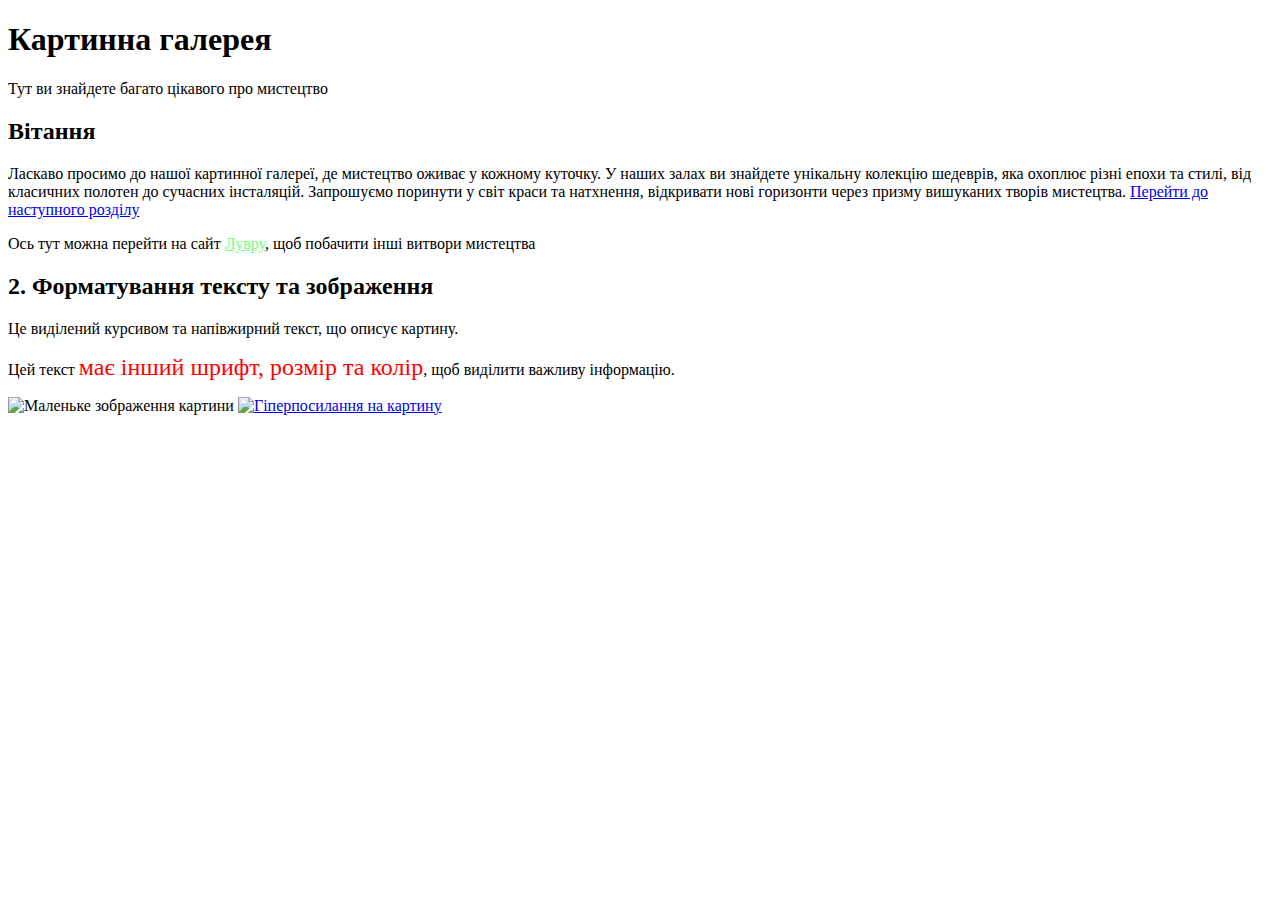
==== index.html @ 05d7328b "first commit" ====
<!DOCTYPE html>
<html lang="uk">
<head>
    <meta charset="UTF-8" />
    <title>Art Gallery</title>
    <meta name = "author" content = "Sierhieieva Karyna">
    <link rel="stylesheet" href="style.css" />
</head>
<body>
    <h1>Картинна галерея</h1>
    <p>
      Тут ви знайдете багато цікавого про мистецтво
    </p>

    <h2>Вітання</h2>
    <p>
      Ласкаво просимо до нашої картинної галереї, де мистецтво оживає у кожному куточку. 
      У наших залах ви знайдете унікальну колекцію шедеврів, яка охоплює різні епохи та стилі, від 
      класичних полотен до сучасних інсталяцій. Запрошуємо поринути у світ краси та натхнення, відкривати 
      нові горизонти через призму вишуканих творів мистецтва.
      <a href="#section2">Перейти до наступного розділу</a>
    </p>
    
    <p>
        Ось тут можна перейти на сайт <a style="color:rgb(113, 255, 135);" href="https://www.louvre.fr/en" target="_blank">Лувру</a>, щоб побачити інші витвори мистецтва
    </p>
  
    <h2 id="section2">2. Форматування тексту та зображення</h2>
    <p class="highlight">
        Це виділений курсивом та напівжирний текст, що описує картину.
    </p>

    <p>
        Цей текст
        <font size="5" color="red">має інший шрифт, розмір та колір</font>, щоб
        виділити важливу інформацію.
    </p>
    
    <img
        src="https://zbruc.eu/sites/default/files/images/2019/01/z1546782215a213i.jpg"
        alt="Маленьке зображення картини"
        width="200"
        height="150"
    />
      
    <a href="https://upload.wikimedia.org/wikipedia/commons/thumb/b/b6/Sebastiano_Ricci_002.jpg/560px-Sebastiano_Ricci_002.jpg"
    target="_blank"
    >
    <img
        src="https://upload.wikimedia.org/wikipedia/commons/thumb/b/b6/Sebastiano_Ricci_002.jpg/560px-Sebastiano_Ricci_002.jpg"
        alt="Гіперпосилання на картину"
        width="100"
        height="75"
    /></a>

</body>
</html>
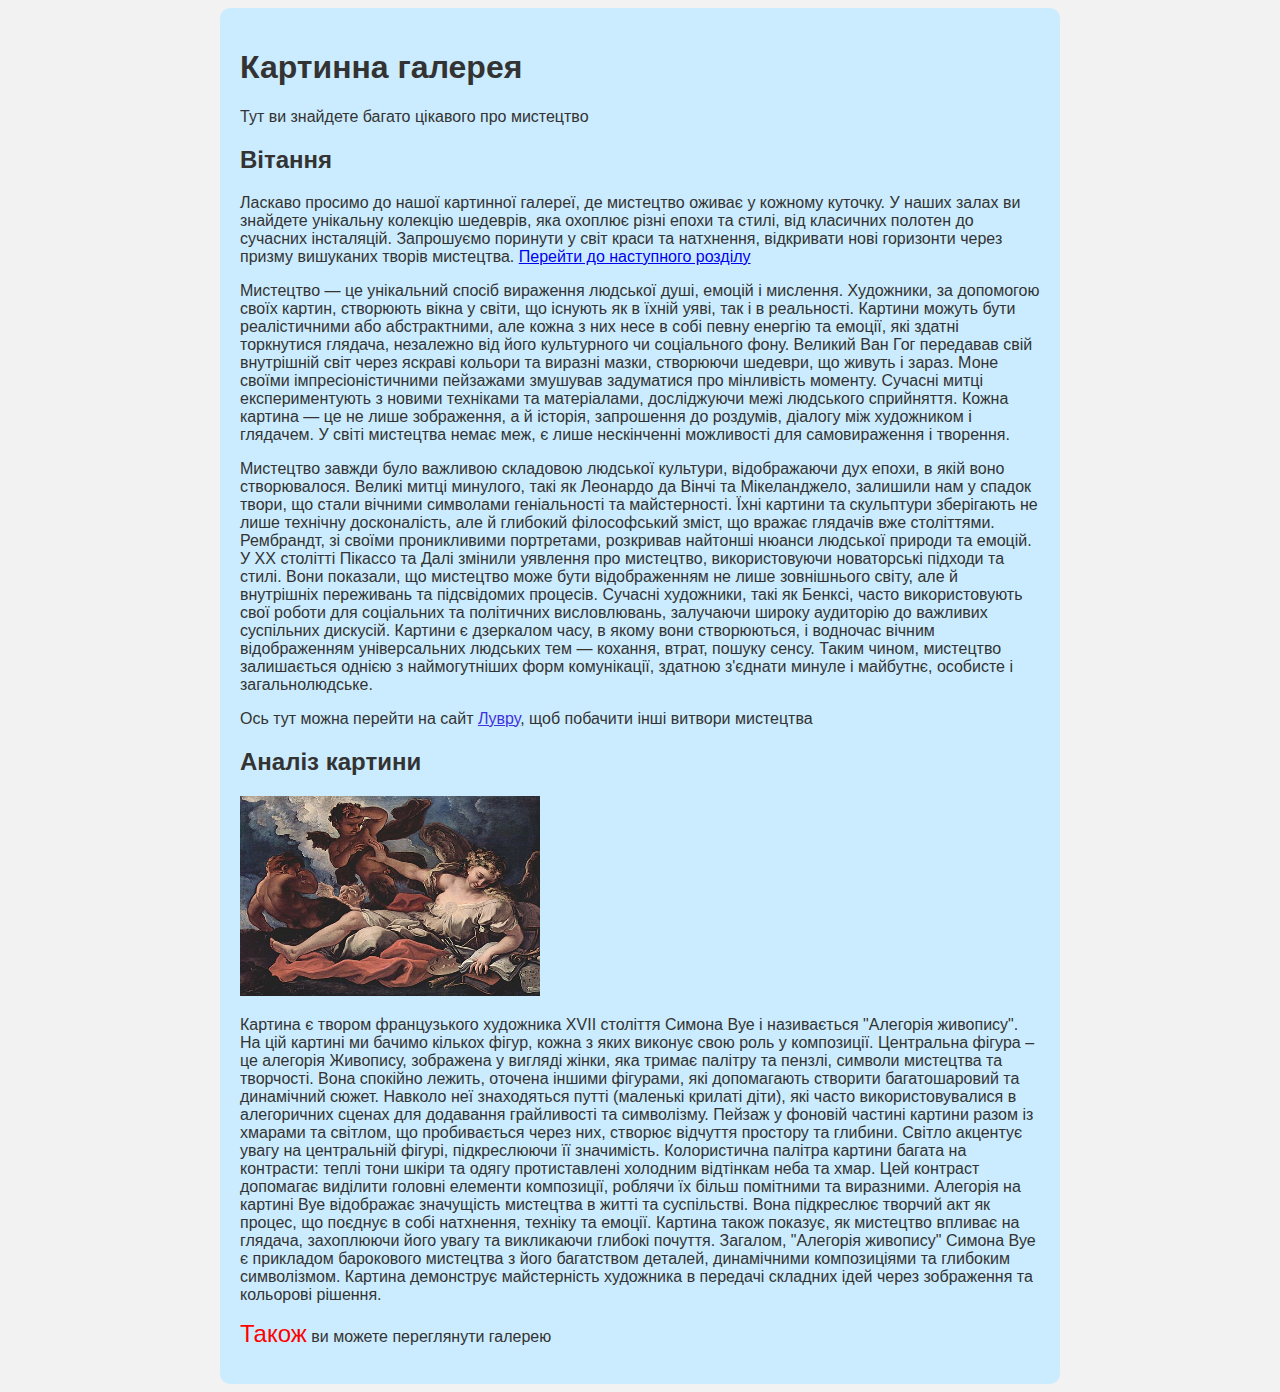
==== commit fb07aca6: "lab 2" ====
--- a/index.html
+++ b/index.html
@@ -2,56 +2,92 @@
 <html lang="uk">
 <head>
     <meta charset="UTF-8" />
-    <title>Art Gallery</title>
+    <title>Головна</title>
     <meta name = "author" content = "Sierhieieva Karyna">
-    <link rel="stylesheet" href="style.css" />
 </head>
+<style>
+    body {
+        font-family: Arial, sans-serif;
+        background-color: rgba(241, 241, 241, 0.9);
+        background-size: cover;
+        color: #333;
+    }
+    .container {
+        max-width: 800px;
+        margin: 0 auto;
+        background-color: rgba(198, 235, 255, 0.9);
+        padding: 20px;
+        border-radius: 10px;
+    }
+</style>
 <body>
-    <h1>Картинна галерея</h1>
-    <p>
-      Тут ви знайдете багато цікавого про мистецтво
-    </p>
+    <div class="container">
+        <h1>Картинна галерея</h1>
+        <p>
+          Тут ви знайдете багато цікавого про мистецтво
+        </p>
+    
+        <h2>Вітання</h2>
+        <p>
+          Ласкаво просимо до нашої картинної галереї, де мистецтво оживає у кожному куточку. 
+          У наших залах ви знайдете унікальну колекцію шедеврів, яка охоплює різні епохи та стилі, від 
+          класичних полотен до сучасних інсталяцій. Запрошуємо поринути у світ краси та натхнення, відкривати 
+          нові горизонти через призму вишуканих творів мистецтва.
+          <a href="#section2">Перейти до наступного розділу</a>
+        </p>
+        
+        <p>
+            Мистецтво — це унікальний спосіб вираження людської душі, емоцій і мислення. Художники, за допомогою своїх картин, створюють 
+            вікна у світи, що існують як в їхній уяві, так і в реальності. Картини можуть бути реалістичними або абстрактними, але кожна з них 
+            несе в собі певну енергію та емоції, які здатні торкнутися глядача, незалежно від його культурного чи соціального фону. Великий Ван Гог 
+            передавав свій внутрішній світ через яскраві кольори та виразні мазки, створюючи шедеври, що живуть і зараз. Моне своїми імпресіоністичними 
+            пейзажами змушував задуматися про мінливість моменту. Сучасні митці експериментують з новими техніками та матеріалами, досліджуючи межі 
+            людського сприйняття. Кожна картина — це не лише зображення, а й історія, запрошення до роздумів, діалогу між художником і глядачем. 
+            У світі мистецтва немає меж, є лише нескінченні можливості для самовираження і творення.
+        </p>
+    
+        <p>
+            Мистецтво завжди було важливою складовою людської культури, відображаючи дух епохи, в якій воно створювалося. Великі митці минулого, 
+            такі як Леонардо да Вінчі та Мікеланджело, залишили нам у спадок твори, що стали вічними символами геніальності та майстерності. Їхні 
+            картини та скульптури зберігають не лише технічну досконалість, але й глибокий філософський зміст, що вражає глядачів вже століттями. 
+            Рембрандт, зі своїми проникливими портретами, розкривав найтонші нюанси людської природи та емоцій. У ХХ столітті Пікассо та Далі змінили 
+            уявлення про мистецтво, використовуючи новаторські підходи та стилі. Вони показали, що мистецтво може бути відображенням не лише зовнішнього 
+            світу, але й внутрішніх переживань та підсвідомих процесів. Сучасні художники, такі як Бенксі, часто використовують свої роботи для 
+            соціальних та політичних висловлювань, залучаючи широку аудиторію до важливих суспільних дискусій. Картини є дзеркалом часу, в якому вони 
+            створюються, і водночас вічним відображенням універсальних людських тем — кохання, втрат, пошуку сенсу. Таким чином, мистецтво залишається 
+            однією з наймогутніших форм комунікації, здатною з'єднати минуле і майбутнє, особисте і загальнолюдське.
+        </p>
+    
+        <p>
+            Ось тут можна перейти на сайт <a style="color:rgb(63, 49, 222);" href="https://www.louvre.fr/en" target="_blank">
+                Лувру</a>, щоб побачити інші витвори мистецтва
+        </p>
+      
+        <h2 id="section2">Аналіз картини</h2>
+    
+        <a href="./src/main.jpg" target="_blank"><img src="./src/main.jpg" alt="Гіперпосилання на картину" width="300" height="200"/></a>
+    
+        <p>
+            Картина є твором французького художника XVII століття Симона Вуе і називається "Алегорія живопису". 
+            На цій картині ми бачимо кількох фігур, кожна з яких виконує свою роль у композиції. Центральна фігура – це алегорія Живопису, 
+            зображена у вигляді жінки, яка тримає палітру та пензлі, символи мистецтва та творчості. Вона спокійно лежить, оточена іншими фігурами, які 
+            допомагають створити багатошаровий та динамічний сюжет. Навколо неї знаходяться путті (маленькі крилаті діти), які часто використовувалися в 
+            алегоричних сценах для додавання грайливості та символізму.
+            Пейзаж у фоновій частині картини разом із хмарами та світлом, що пробивається через них, створює відчуття простору та глибини. Світло 
+            акцентує увагу на центральній фігурі, підкреслюючи її значимість. Колористична палітра картини багата на контрасти: теплі тони шкіри та 
+            одягу протиставлені холодним відтінкам неба та хмар. Цей контраст допомагає виділити головні елементи композиції, роблячи їх більш помітними 
+            та виразними. Алегорія на картині Вуе відображає значущість мистецтва в житті та суспільстві. Вона підкреслює творчий акт як процес, що поєднує 
+            в собі натхнення, техніку та емоції. Картина також показує, як мистецтво впливає на глядача, захоплюючи його увагу та викликаючи глибокі 
+            почуття.
+            Загалом, "Алегорія живопису" Симона Вуе є прикладом барокового мистецтва з його багатством деталей, динамічними композиціями та глибоким 
+            символізмом. Картина демонструє майстерність художника в передачі складних ідей через зображення та кольорові рішення.
+        </p>
+        <p>
+            <font size="5" color="red">Також</font> ви можете переглянути галерею <a href="./collection.html"></a>
+        </p>
+    </div>
 
-    <h2>Вітання</h2>
-    <p>
-      Ласкаво просимо до нашої картинної галереї, де мистецтво оживає у кожному куточку. 
-      У наших залах ви знайдете унікальну колекцію шедеврів, яка охоплює різні епохи та стилі, від 
-      класичних полотен до сучасних інсталяцій. Запрошуємо поринути у світ краси та натхнення, відкривати 
-      нові горизонти через призму вишуканих творів мистецтва.
-      <a href="#section2">Перейти до наступного розділу</a>
-    </p>
-    
-    <p>
-        Ось тут можна перейти на сайт <a style="color:rgb(113, 255, 135);" href="https://www.louvre.fr/en" target="_blank">Лувру</a>, щоб побачити інші витвори мистецтва
-    </p>
-  
-    <h2 id="section2">2. Форматування тексту та зображення</h2>
-    <p class="highlight">
-        Це виділений курсивом та напівжирний текст, що описує картину.
-    </p>
 
-    <p>
-        Цей текст
-        <font size="5" color="red">має інший шрифт, розмір та колір</font>, щоб
-        виділити важливу інформацію.
-    </p>
-    
-    <img
-        src="https://zbruc.eu/sites/default/files/images/2019/01/z1546782215a213i.jpg"
-        alt="Маленьке зображення картини"
-        width="200"
-        height="150"
-    />
-      
-    <a href="https://upload.wikimedia.org/wikipedia/commons/thumb/b/b6/Sebastiano_Ricci_002.jpg/560px-Sebastiano_Ricci_002.jpg"
-    target="_blank"
-    >
-    <img
-        src="https://upload.wikimedia.org/wikipedia/commons/thumb/b/b6/Sebastiano_Ricci_002.jpg/560px-Sebastiano_Ricci_002.jpg"
-        alt="Гіперпосилання на картину"
-        width="100"
-        height="75"
-    /></a>
 
 </body>
 </html>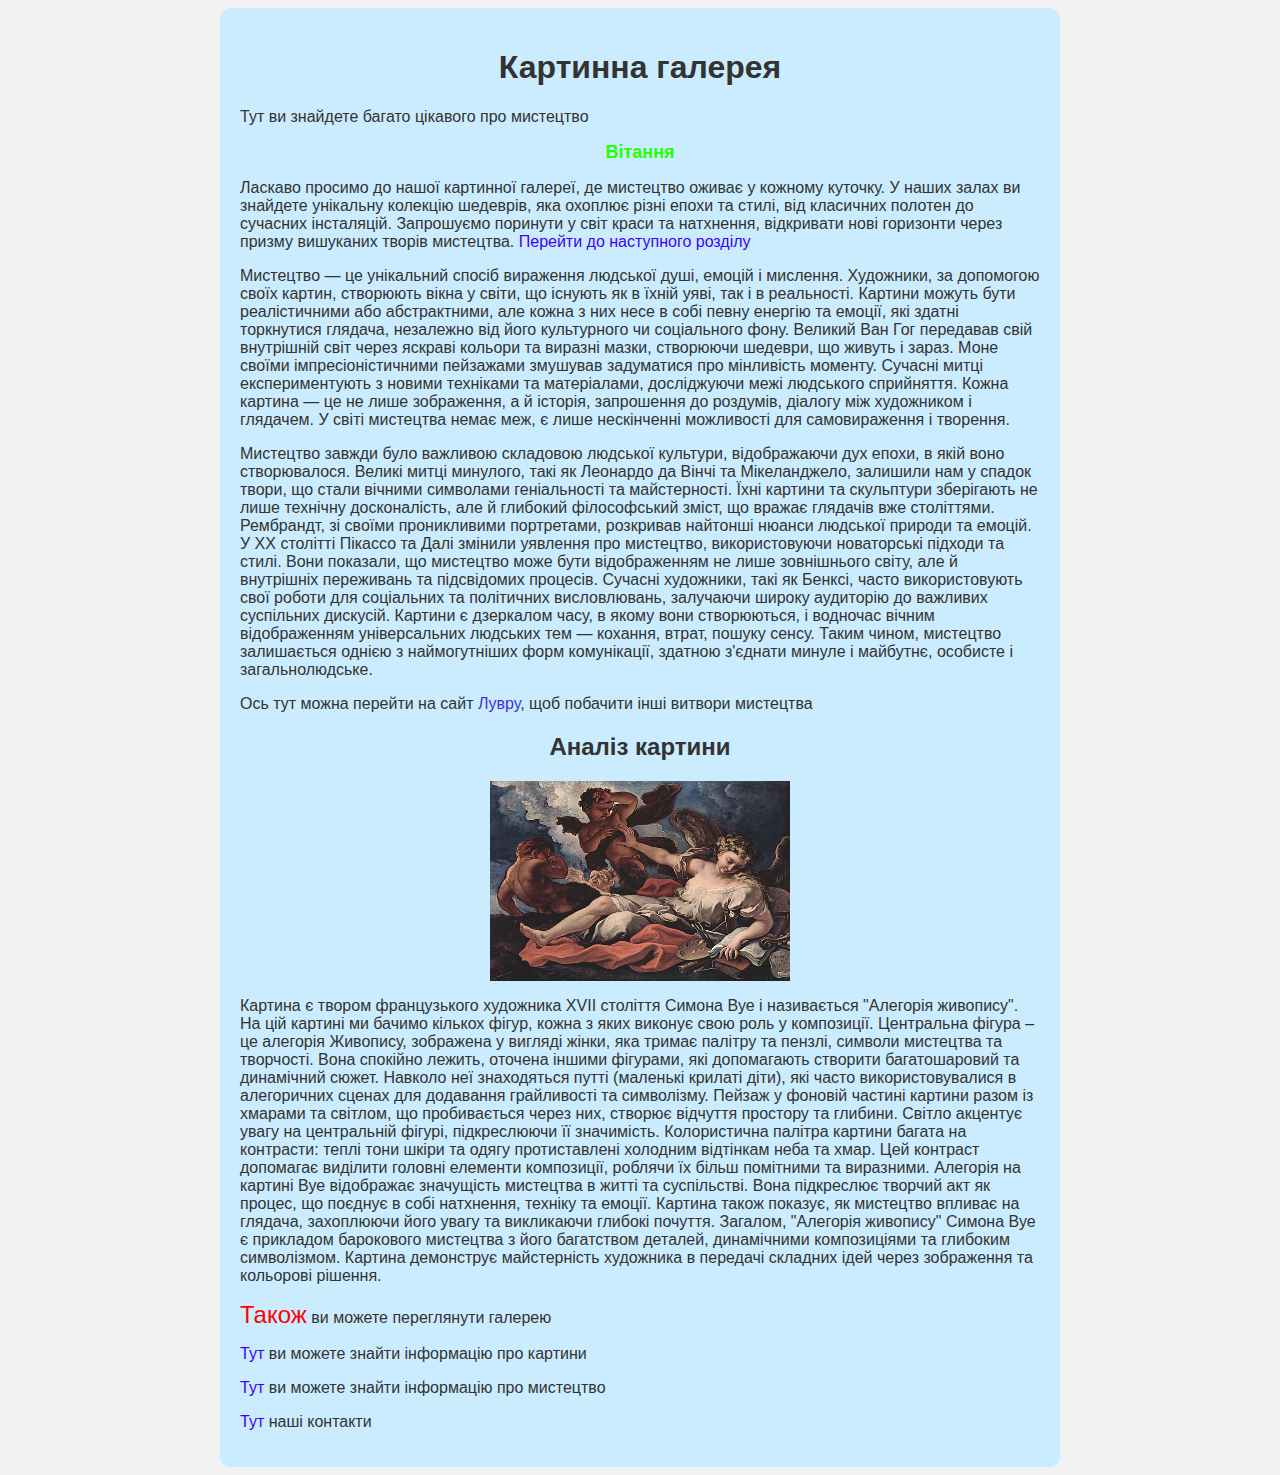
==== commit c854eb54: "lab 3" ====
--- a/index.html
+++ b/index.html
@@ -4,22 +4,9 @@
     <meta charset="UTF-8" />
     <title>Головна</title>
     <meta name = "author" content = "Sierhieieva Karyna">
+    <link rel="stylesheet" href="./styles.css" />
 </head>
-<style>
-    body {
-        font-family: Arial, sans-serif;
-        background-color: rgba(241, 241, 241, 0.9);
-        background-size: cover;
-        color: #333;
-    }
-    .container {
-        max-width: 800px;
-        margin: 0 auto;
-        background-color: rgba(198, 235, 255, 0.9);
-        padding: 20px;
-        border-radius: 10px;
-    }
-</style>
+
 <body>
     <div class="container">
         <h1>Картинна галерея</h1>
@@ -27,7 +14,7 @@
           Тут ви знайдете багато цікавого про мистецтво
         </p>
     
-        <h2>Вітання</h2>
+        <h2 style="color: rgb(38, 255, 0) !important; font-size: 18px; font-family: Arial, sans-serif;">Вітання</h2>
         <p>
           Ласкаво просимо до нашої картинної галереї, де мистецтво оживає у кожному куточку. 
           У наших залах ви знайдете унікальну колекцію шедеврів, яка охоплює різні епохи та стилі, від 
@@ -85,6 +72,10 @@
         <p>
             <font size="5" color="red">Також</font> ви можете переглянути галерею <a href="./collection.html"></a>
         </p>
+
+        <p><a href="./arts.html">Тут</a> ви можете знайти інформацію про картини</p>
+        <p><a href="./collection.html">Тут</a> ви можете знайти інформацію про мистецтво</p>
+        <p><a href="./contacts.html">Тут</a> наші контакти</p>
     </div>
 
 
--- a/styles.css
+++ b/styles.css
@@ -0,0 +1,104 @@
+body {
+    font-family: Arial, sans-serif;
+    background-color: rgba(241, 241, 241, 0.9);
+    background-size: cover;
+    color: #333;
+}
+.container {
+    max-width: 800px;
+    margin: 0 auto;
+    background-color: rgba(198, 235, 255, 0.9);
+    padding: 20px;
+    border-radius: 10px;
+}
+
+h1, h2, h3 {
+    text-align: center;
+}
+
+a {
+    color: #3c00ff; 
+    text-decoration: none; 
+}
+  
+a:hover {
+    color: #32006f; 
+}
+  
+  
+ul, ol {
+    padding-left: 20px;
+}
+
+dl {
+    background-color: rgba(172, 226, 255, 0.9);
+    padding: 10px;
+    border-radius: 5px;
+}
+
+dt {
+    font-weight: bold;
+}
+
+dd {
+    margin: 0 0 10px 20px;
+}
+
+.contact-info {
+    margin: 20px 0;
+}
+
+.contact-info h2 {
+    margin-bottom: 10px;
+}
+
+.contact-info p {
+    margin: 5px 0;
+}
+
+.map {
+    margin: 20px 0;
+}
+
+#map {
+    width: 100%;
+    height: 400px;
+    border: 0;
+}
+
+table {
+    width: 100%;
+    border-collapse: collapse;
+    margin-top: 20px;
+}
+
+th, td {
+    border: 1px solid rgba(172, 226, 255, 0.9);
+    padding: 8px;
+    text-align: left;
+}
+th {
+    background-color: rgba(67, 165, 218, 0.9);
+}
+
+img {
+    display: block;
+    margin: auto;
+}
+
+.col1 {
+    background-color: #cce6ff;
+}
+
+.col2 {
+    background-color: #ffcccc;
+}
+
+.col3 {
+    background-color: #d9ead3;
+}
+
+.col4 {
+    background-color: #ffebcc;
+}
+
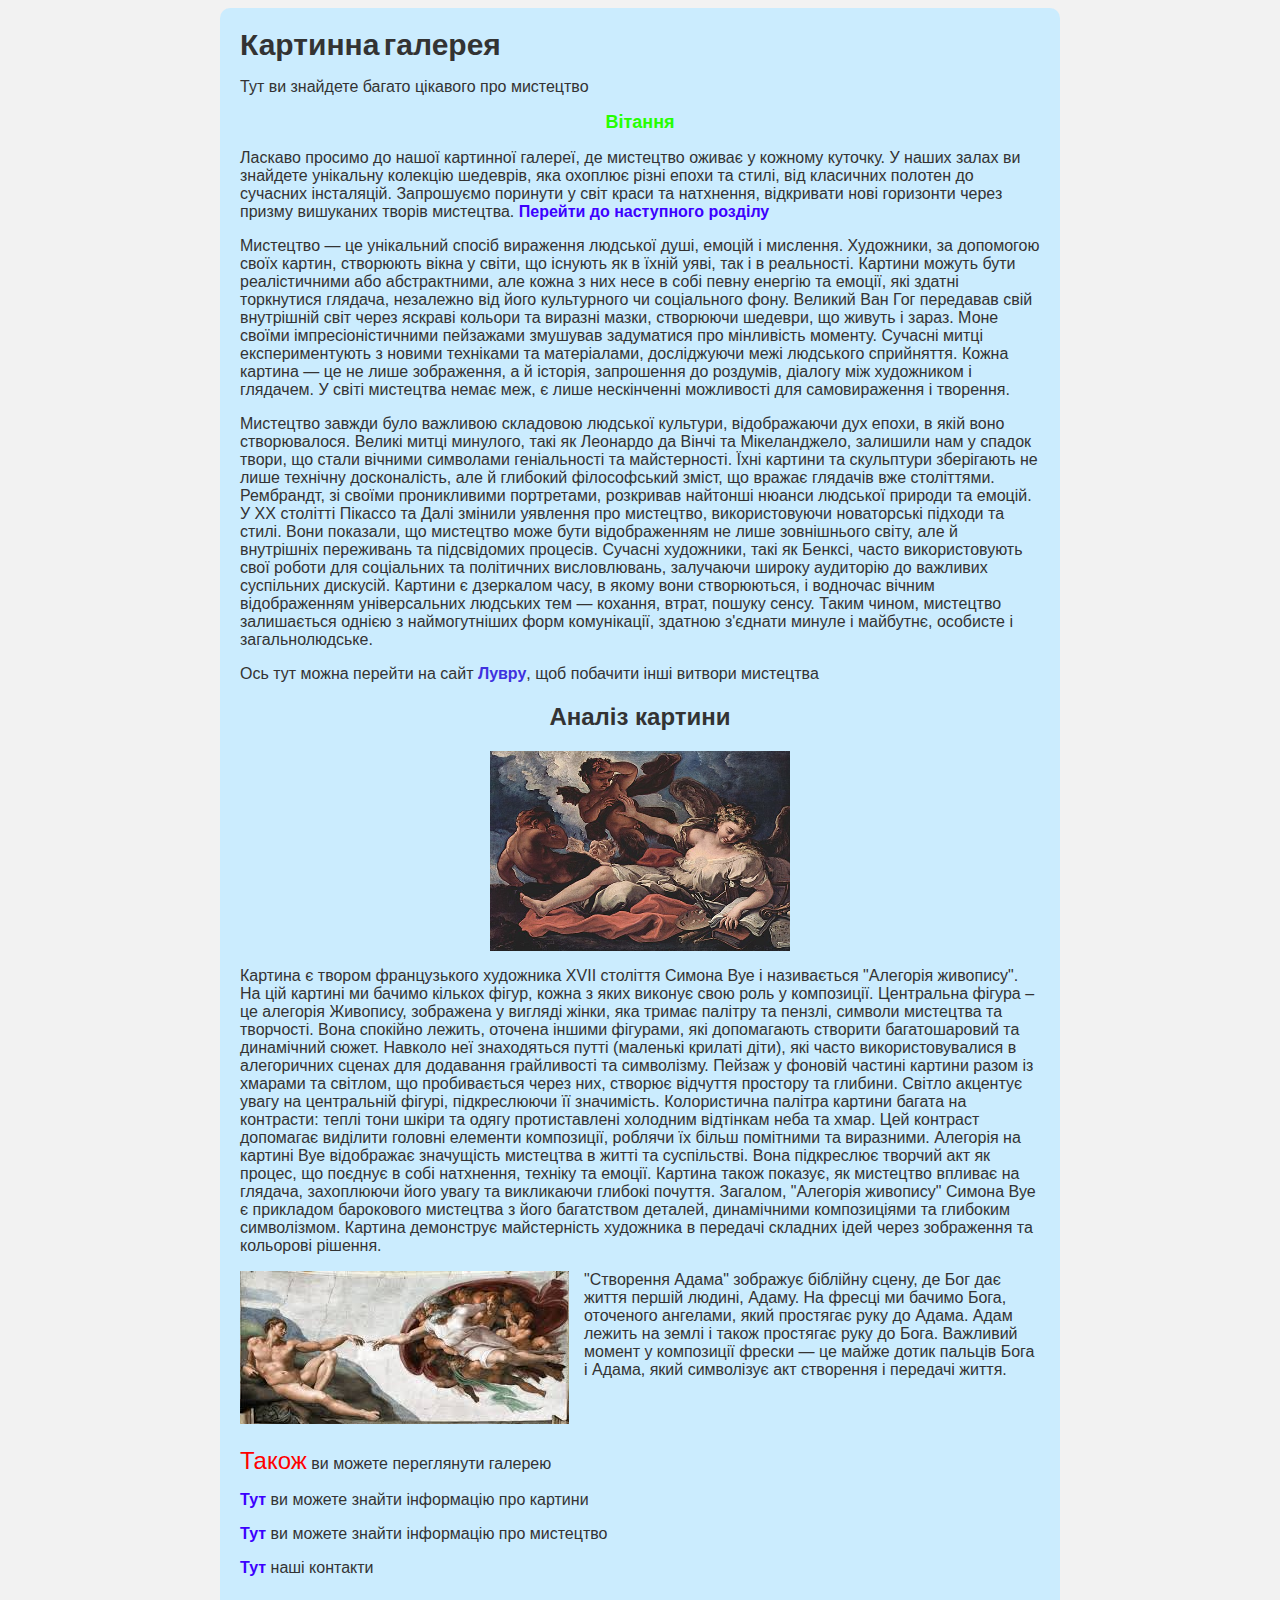
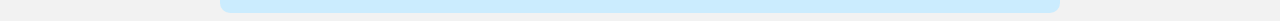
==== commit 6e4362b8: "lab 5" ====
--- a/index.html
+++ b/index.html
@@ -9,7 +9,9 @@
 
 <body>
     <div class="container">
-        <h1>Картинна галерея</h1>
+        <span>Картинна</span> 
+        <span>галерея</span>
+
         <p>
           Тут ви знайдете багато цікавого про мистецтво
         </p>
@@ -69,6 +71,17 @@
             Загалом, "Алегорія живопису" Симона Вуе є прикладом барокового мистецтва з його багатством деталей, динамічними композиціями та глибоким 
             символізмом. Картина демонструє майстерність художника в передачі складних ідей через зображення та кольорові рішення.
         </p>
+
+        <div class="content">
+            <img class="float-image" src="./src/img.jpg" alt="pic">
+            <p>"Створення Адама" зображує біблійну сцену, де Бог дає життя першій людині, Адаму. На фресці ми бачимо Бога, оточеного ангелами, який 
+                простягає руку до Адама. Адам лежить на землі і також простягає руку до Бога. Важливий момент у композиції фрески — це майже дотик пальців 
+                Бога і Адама, який символізує акт створення і передачі життя.
+            </p>
+            <br>
+            <br>
+        </div>
+
         <p>
             <font size="5" color="red">Також</font> ви можете переглянути галерею <a href="./collection.html"></a>
         </p>
--- a/styles.css
+++ b/styles.css
@@ -23,6 +23,10 @@
   
 a:hover {
     color: #32006f; 
+}
+
+a:active {
+    color: #695087; 
 }
   
   
@@ -102,3 +106,59 @@
     background-color: #ffebcc;
 }
 
+
+/* Контекстні селектори */
+h1 i { 
+    color: #5b3da1;
+}
+  
+/* Сусідні селектори */
+ol + h2 {
+    font-style: italic;
+    color: #ff4500;
+}
+
+  
+/* Дочірні селектори */
+ol > li {
+    list-style-type: decimal;
+    margin-left: 20px;
+    color: #32006f;
+}
+
+span {
+    font-weight: bold;
+    font-size: 30px;
+}
+  
+.fixed {
+    background-color: rgb(175, 211, 255);
+    position: fixed; 
+    width: 100%;
+    top: 0;
+    right: 0;
+    text-align: center;
+}
+
+.content {
+    max-width: 800px;
+    margin: 0 auto;
+}
+
+.float-image {
+    float: left;  
+    margin: 0 15px 15px 0;  
+}
+
+h1:before {
+    content: "🎨 ";
+}
+  
+h1:after {
+    content: " 🖼️";
+}
+
+a:first-child {
+    font-weight: bold;
+}
+  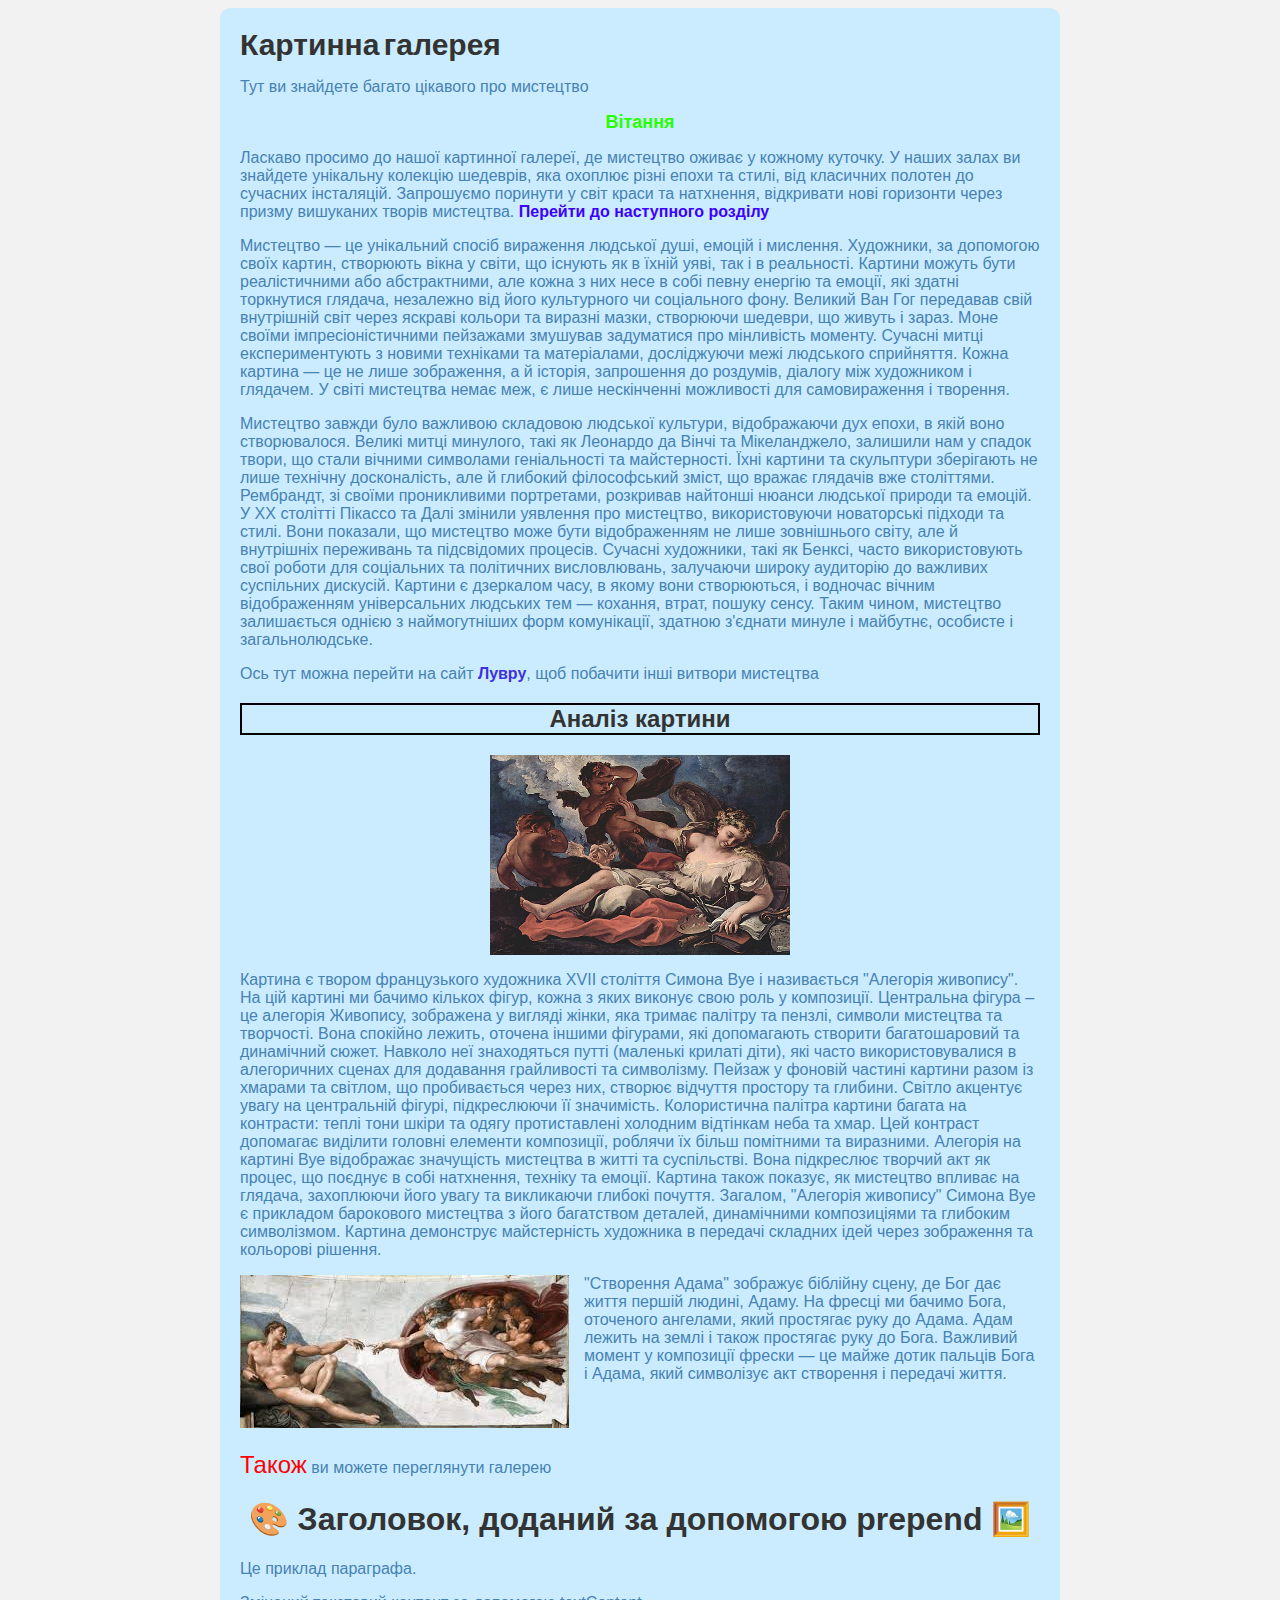
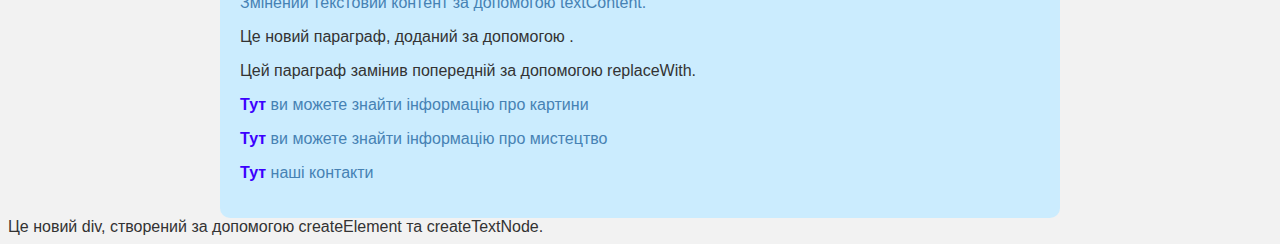
==== commit a5c3ee87: "lab 6" ====
--- a/index.html
+++ b/index.html
@@ -5,6 +5,7 @@
     <title>Головна</title>
     <meta name = "author" content = "Sierhieieva Karyna">
     <link rel="stylesheet" href="./styles.css" />
+    <script src="./scripts.js" defer></script>
 </head>
 
 <body>
@@ -86,6 +87,11 @@
             <font size="5" color="red">Також</font> ви можете переглянути галерею <a href="./collection.html"></a>
         </p>
 
+        <div id="content">
+            <p class="text">Це приклад параграфа.</p>
+            <p class="text">Ще один параграф для демонстрації.</p>
+        </div>
+        
         <p><a href="./arts.html">Тут</a> ви можете знайти інформацію про картини</p>
         <p><a href="./collection.html">Тут</a> ви можете знайти інформацію про мистецтво</p>
         <p><a href="./contacts.html">Тут</a> наші контакти</p>
--- a/styles.css
+++ b/styles.css
@@ -161,4 +161,7 @@
 a:first-child {
     font-weight: bold;
 }
-  +  
+.highlight {
+    background-color: yellow;
+}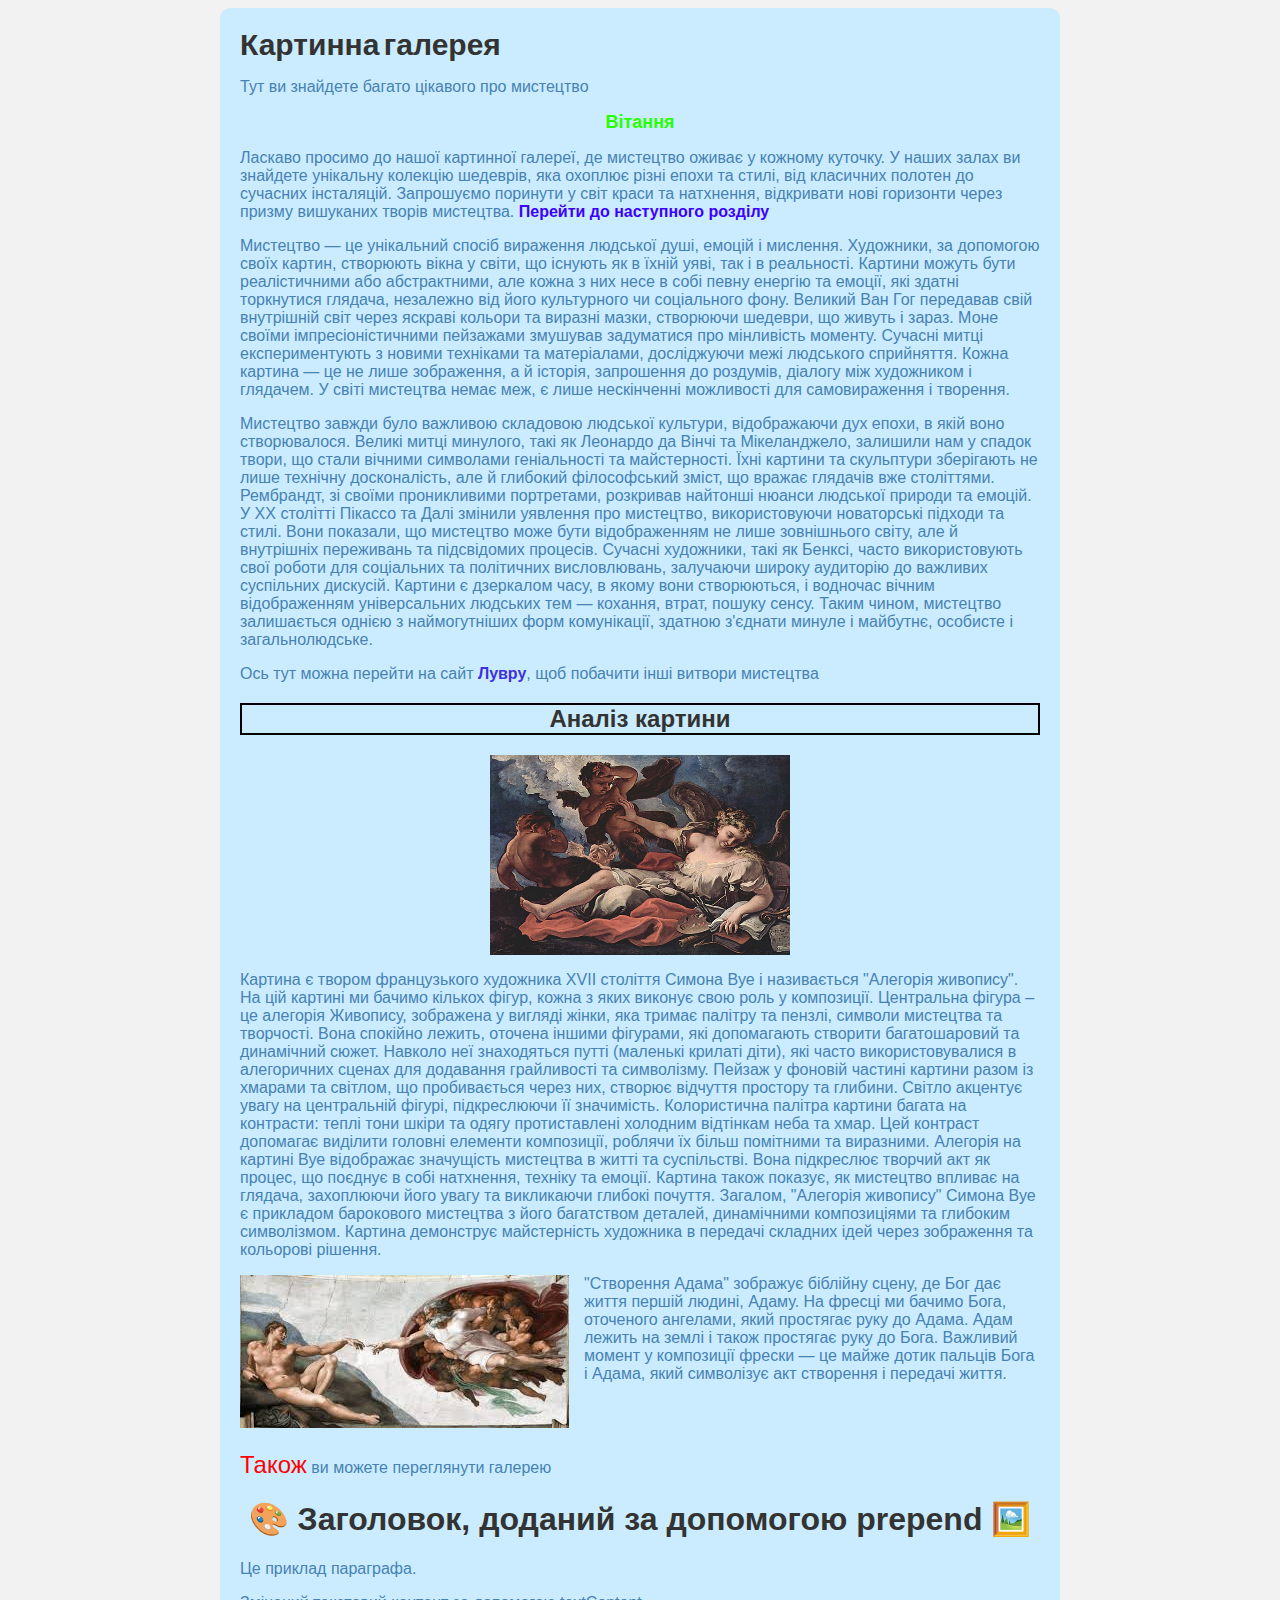
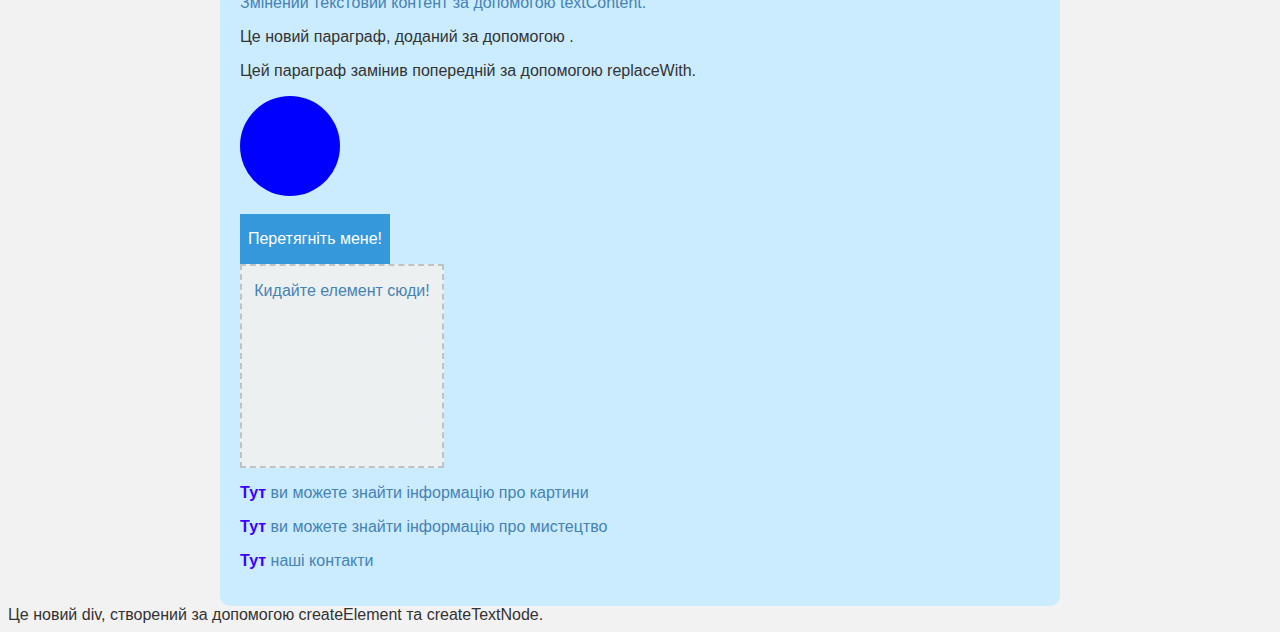
==== commit 28365546: "lab 8" ====
--- a/index.html
+++ b/index.html
@@ -91,12 +91,64 @@
             <p class="text">Це приклад параграфа.</p>
             <p class="text">Ще один параграф для демонстрації.</p>
         </div>
-        
+
+        <div id="hoverTarget"></div>
+        <br>
+    
+        <div id="dragElement" class="draggable">
+            Перетягніть мене!
+        </div>
+        <div id="dropZone" class="dropzone">
+            <p>Кидайте елемент сюди!</p>
+        </div>
+
         <p><a href="./arts.html">Тут</a> ви можете знайти інформацію про картини</p>
         <p><a href="./collection.html">Тут</a> ви можете знайти інформацію про мистецтво</p>
         <p><a href="./contacts.html">Тут</a> наші контакти</p>
     </div>
+    <script>
+        // Зміна стилю при наведенні миші
+        const hoverTarget = document.getElementById("hoverTarget");
+        hoverTarget.addEventListener("mouseover", function (event) {
+            event.target.style.backgroundColor = "lightgreen";
+        });
+        hoverTarget.addEventListener("mouseout", function (event) {
+            event.target.style.backgroundColor = "";
+        });
 
+        // Перетягування елемента
+        let isDragging = false;
+        let initialX;
+        let initialY;
+        let offsetX = 0;
+        let offsetY = 0;
+        let draggedElement;
+
+        document.addEventListener('mousedown', (event) => {
+            if (event.target.classList.contains('draggable')) {
+                isDragging = true;
+                initialX = event.clientX - offsetX;
+                initialY = event.clientY - offsetY;
+                draggedElement = event.target;
+            }
+        });
+
+        document.addEventListener('mousemove', (event) => {
+            if (isDragging) {
+                offsetX = event.clientX - initialX;
+                offsetY = event.clientY - initialY;
+                draggedElement.style.transform = `translate(${offsetX}px, ${offsetY}px)`;
+            }
+        });
+
+        document.addEventListener('mouseup', () => {
+            if (isDragging) {
+                isDragging = false;
+                offsetX = 0;
+                offsetY = 0;
+            }
+        });
+    </script>
 
 
 </body>
--- a/styles.css
+++ b/styles.css
@@ -164,4 +164,51 @@
   
 .highlight {
     background-color: yellow;
+}
+
+button {
+    background-color: blue;
+    color: white;
+    padding: 10px 20px;
+    border: none;
+    border-radius: 5px;
+    cursor: pointer;
+    text-align: center;
+    text-decoration: none;
+    display: inline-block;
+    font-size: 16px;
+    margin: 4px 2px;
+}
+  
+button:hover {
+    background-color: darkblue;
+}
+ 
+
+#hoverTarget {
+    width: 100px;
+    height: 100px;
+    border-radius: 50%; /* Робимо круглий */
+    background-color: blue;
+    transition: background-color 0.5s; /* Забезпечуємо плавний ефект при зміні кольору */
+}
+
+.draggable {
+    width: 150px;
+    height: 50px;
+    background-color: #3498db;
+    color: #fff;
+    text-align: center;
+    line-height: 50px;
+    cursor: pointer;
+    position: absolute;
+}
+
+.dropzone {
+    width: 200px;
+    height: 200px;
+    background-color: #ecf0f1;
+    border: 2px dashed #bdc3c7;
+    text-align: center;
+    margin-top: 50px;
 }